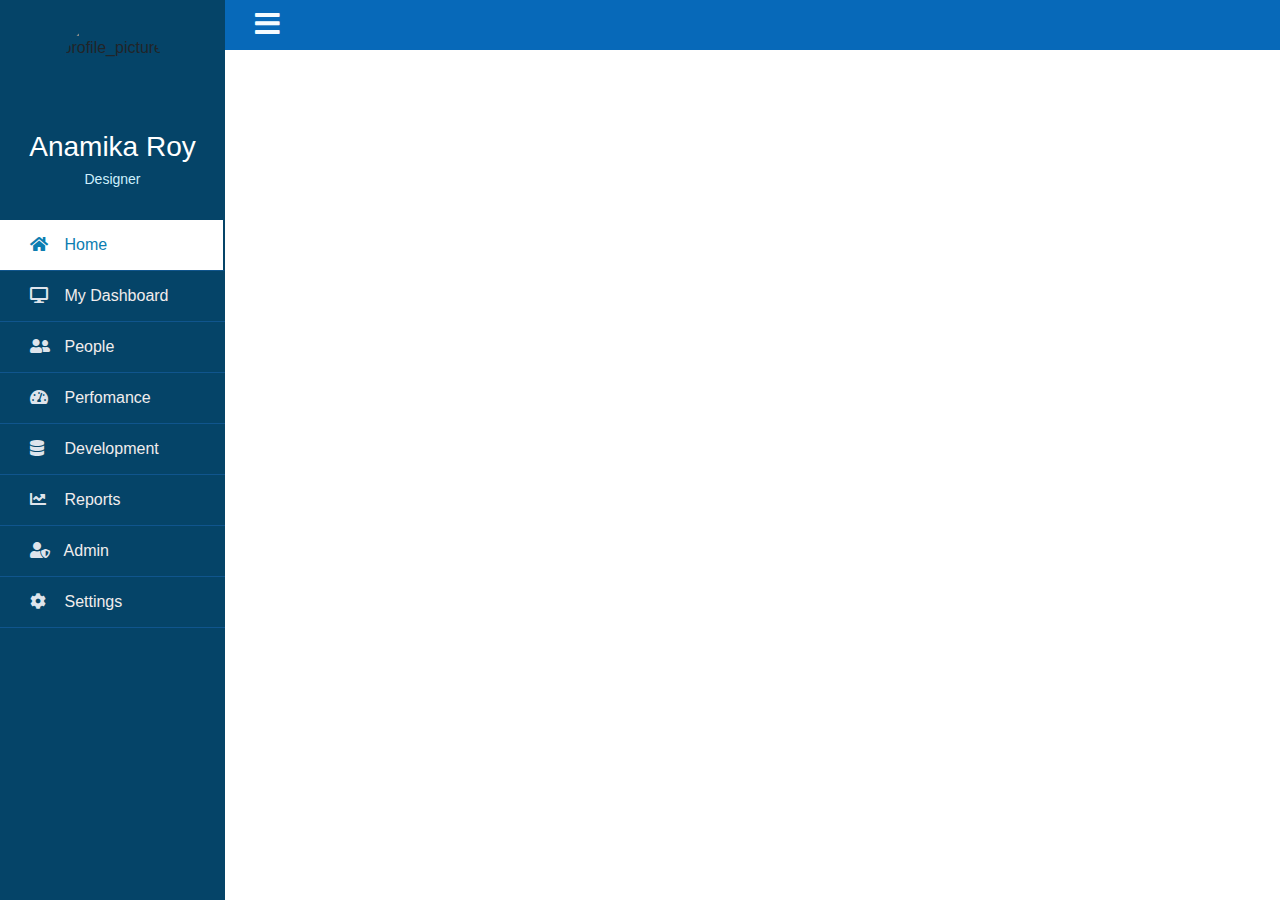
==== index.html @ 4ab74fa8 "Initial commit" ====
<!DOCTYPE html>
<html lang="en">
  <head>
    <meta charset="UTF-8" />
    <meta
      name="viewport"
      content="width=device-width, initial-scale=1, shrink-to-fit=no"
    />
    <meta http-equiv="x-ua-compatible" content="ie=edge" />
    <title>Material Design for Bootstrap</title>
    <!-- MDB icon -->
    <link rel="icon" href="img/mdb-favicon.ico" type="image/x-icon" />
    <!-- Font Awesome -->
    <link
      rel="stylesheet"
      href="https://use.fontawesome.com/releases/v5.11.2/css/all.css"
    />
    <!-- Google Fonts Roboto -->
    <link
      rel="stylesheet"
      href="https://fonts.googleapis.com/css?family=Roboto:300,400,500,700&display=swap"
    />
    <!-- Bootstrap core CSS -->
    <link rel="stylesheet" href="css/bootstrap.min.css" />
    <!-- Material Design Bootstrap -->
    <link rel="stylesheet" href="css/mdb.min.css" />
    <!-- Your custom styles (optional) -->
    <link rel="stylesheet" href="css/style.css" />
  </head>
  <body>
    <!-- Start your project here-->
    <div class="wrapper">
      <div class="section">
        <div class="top_navbar">
          <div class="hamburger">
            <a href="#">
              <i class="fas fa-bars"></i>
            </a>
          </div>
        </div>
        <div class="container">
          <!-- ! Our Content Start  -->

          <!-- ! Our Content end  -->
        </div>
      </div>
      <div class="sidebar">
        <div class="profile">
          <img
            src="https://1.bp.blogspot.com/-vhmWFWO2r8U/YLjr2A57toI/AAAAAAAACO4/0GBonlEZPmAiQW4uvkCTm5LvlJVd_-l_wCNcBGAsYHQ/s16000/team-1-2.jpg"
            alt="profile_picture"
          />
          <h3>Anamika Roy</h3>
          <p>Designer</p>
        </div>
        <ul>
          <li>
            <a href="#" class="active">
              <span class="icon"><i class="fas fa-home"></i></span>
              <span class="item">Home</span>
            </a>
          </li>
          <li>
            <a href="#">
              <span class="icon"><i class="fas fa-desktop"></i></span>
              <span class="item">My Dashboard</span>
            </a>
          </li>
          <li>
            <a href="#">
              <span class="icon"><i class="fas fa-user-friends"></i></span>
              <span class="item">People</span>
            </a>
          </li>
          <li>
            <a href="#">
              <span class="icon"><i class="fas fa-tachometer-alt"></i></span>
              <span class="item">Perfomance</span>
            </a>
          </li>
          <li>
            <a href="#">
              <span class="icon"><i class="fas fa-database"></i></span>
              <span class="item">Development</span>
            </a>
          </li>
          <li>
            <a href="#">
              <span class="icon"><i class="fas fa-chart-line"></i></span>
              <span class="item">Reports</span>
            </a>
          </li>
          <li>
            <a href="#">
              <span class="icon"><i class="fas fa-user-shield"></i></span>
              <span class="item">Admin</span>
            </a>
          </li>
          <li>
            <a href="#">
              <span class="icon"><i class="fas fa-cog"></i></span>
              <span class="item">Settings</span>
            </a>
          </li>
        </ul>
      </div>
    </div>

    <!-- End your project here-->
    <script src="js/App.js"></script>
    <script type="text/javascript" src="js/bootstrap.min.js"></script>
    <!-- MDB core JavaScript -->
    <script type="text/javascript" src="js/mdb.min.js"></script>
    <!-- Your custom scripts (optional) -->
    <script type="text/javascript"></script>
  </body>
</html>
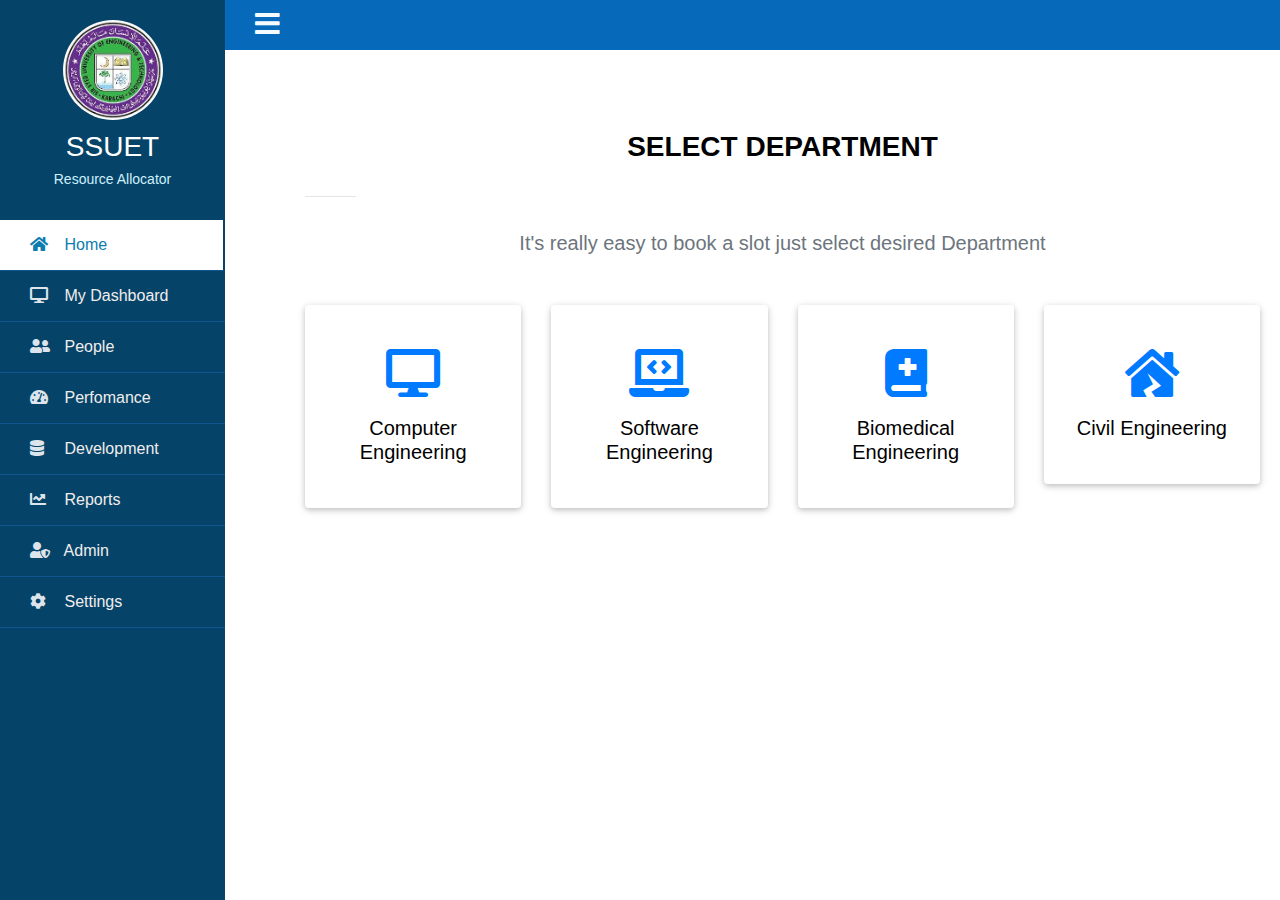
==== commit 978143c5: "Update index.html" ====
--- a/index.html
+++ b/index.html
@@ -7,7 +7,7 @@
       content="width=device-width, initial-scale=1, shrink-to-fit=no"
     />
     <meta http-equiv="x-ua-compatible" content="ie=edge" />
-    <title>Material Design for Bootstrap</title>
+    <title>Resource Allocator</title>
     <!-- MDB icon -->
     <link rel="icon" href="img/mdb-favicon.ico" type="image/x-icon" />
     <!-- Font Awesome -->
@@ -39,19 +39,92 @@
           </div>
         </div>
         <div class="container">
-          <!-- ! Our Content Start  -->
+          <!-- ! Our Content Start d -->
+          <!--Section: Content-->
+          <section class="dark-grey-text text-center">
+            <!-- Section heading -->
+            <h3 class="font-weight-bold black-text mb-4 pb-2">
+              SELECT DEPARTMENT
+            </h3>
+            <hr class="w-header" />
+            <!-- Section description -->
+            <p class="lead text-muted mx-auto mt-4 pt-2 mb-5">
+              It's really easy to book a slot just select desired Department
+            </p>
+
+            <!--First row-->
+            <div class="row">
+              <!--Grid column-->
+              <div class="col-md-3 mb-4">
+                <!-- Card -->
+                <a
+                  href="./Departs/CE/CE.html"
+                  target="_blank"
+                  class="card hoverable"
+                >
+                  <!-- Card content -->
+                  <div class="card-body my-4">
+                    <p><i class="fas fa-desktop fa-3x"></i></p>
+                    <h5 class="black-text mb-0">Computer Engineering</h5>
+                  </div>
+                </a>
+                <!-- Card -->
+              </div>
+              <!--Grid column-->
+
+              <!--Grid column-->
+              <div class="col-md-3 mb-4">
+                <!-- Card -->
+                <a href="#!" class="card hoverable">
+                  <!-- Card content -->
+                  <div class="card-body my-4">
+                    <p><i class="fas fa-laptop-code fa-3x"></i></p>
+                    <h5 class="black-text mb-0">Software Engineering</h5>
+                  </div>
+                </a>
+                <!-- Card -->
+              </div>
+              <!--Grid column-->
+
+              <!--Grid column-->
+              <div class="col-md-3 mb-4">
+                <!-- Card -->
+                <a href="#!" class="card hoverable">
+                  <!-- Card content -->
+                  <div class="card-body my-4">
+                    <p><i class="fas fa-book-medical fa-3x"></i></p>
+                    <h5 class="black-text mb-0">Biomedical Engineering</h5>
+                  </div>
+                </a>
+                <!-- Card -->
+              </div>
+              <!--Grid column-->
+
+              <!--Grid column-->
+              <div class="col-md-3 mb-4">
+                <!-- Card -->
+                <a href="#!" class="card hoverable">
+                  <!-- Card content -->
+                  <div class="card-body my-4">
+                    <p><i class="fas fa-house-damage fa-3x"></i></p>
+                    <h5 class="black-text mb-0">Civil Engineering</h5>
+                  </div>
+                </a>
+                <!-- Card -->
+              </div>
+              <!--Grid column-->
+            </div>
+            <!--First row-->
+          </section>
 
           <!-- ! Our Content end  -->
         </div>
       </div>
       <div class="sidebar">
         <div class="profile">
-          <img
-            src="https://1.bp.blogspot.com/-vhmWFWO2r8U/YLjr2A57toI/AAAAAAAACO4/0GBonlEZPmAiQW4uvkCTm5LvlJVd_-l_wCNcBGAsYHQ/s16000/team-1-2.jpg"
-            alt="profile_picture"
-          />
-          <h3>Anamika Roy</h3>
-          <p>Designer</p>
+          <img src="img/logo.jfif" alt="profile_picture" />
+          <h3>SSUET</h3>
+          <p>Resource Allocator</p>
         </div>
         <ul>
           <li>
--- a/css/style.css
+++ b/css/style.css
@@ -11,6 +11,7 @@
   padding: 0;
   box-sizing: border-box;
   font-family: "Open Sans", sans-serif;
+  /* overflow-x: hidden; */
 }
 
 .wrapper .sidebar {
@@ -118,3 +119,15 @@
   margin-left: 0;
   width: 100%;
 }
+
+/*  */
+
+table,
+th,
+td {
+  border: 1px solid black;
+  padding: 5px !important;
+}
+table {
+  border-spacing: 15px !important;
+}
